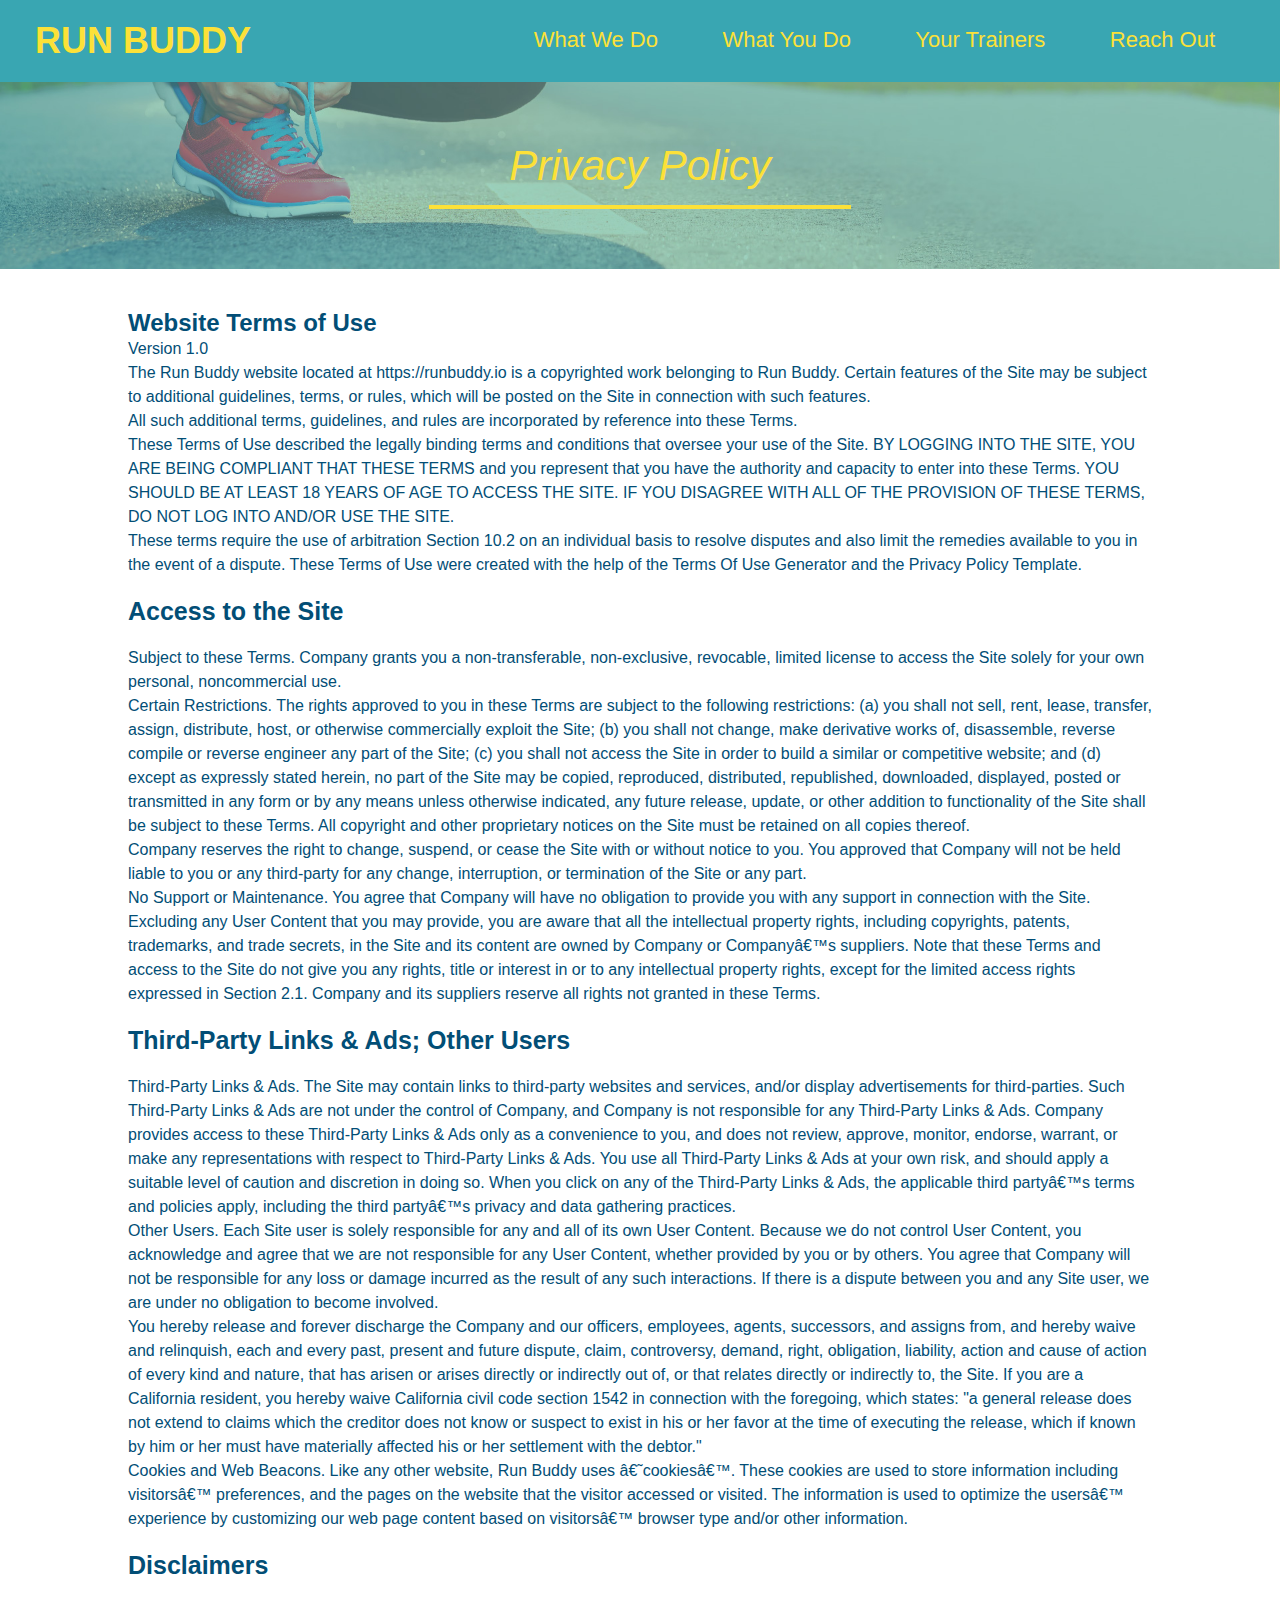
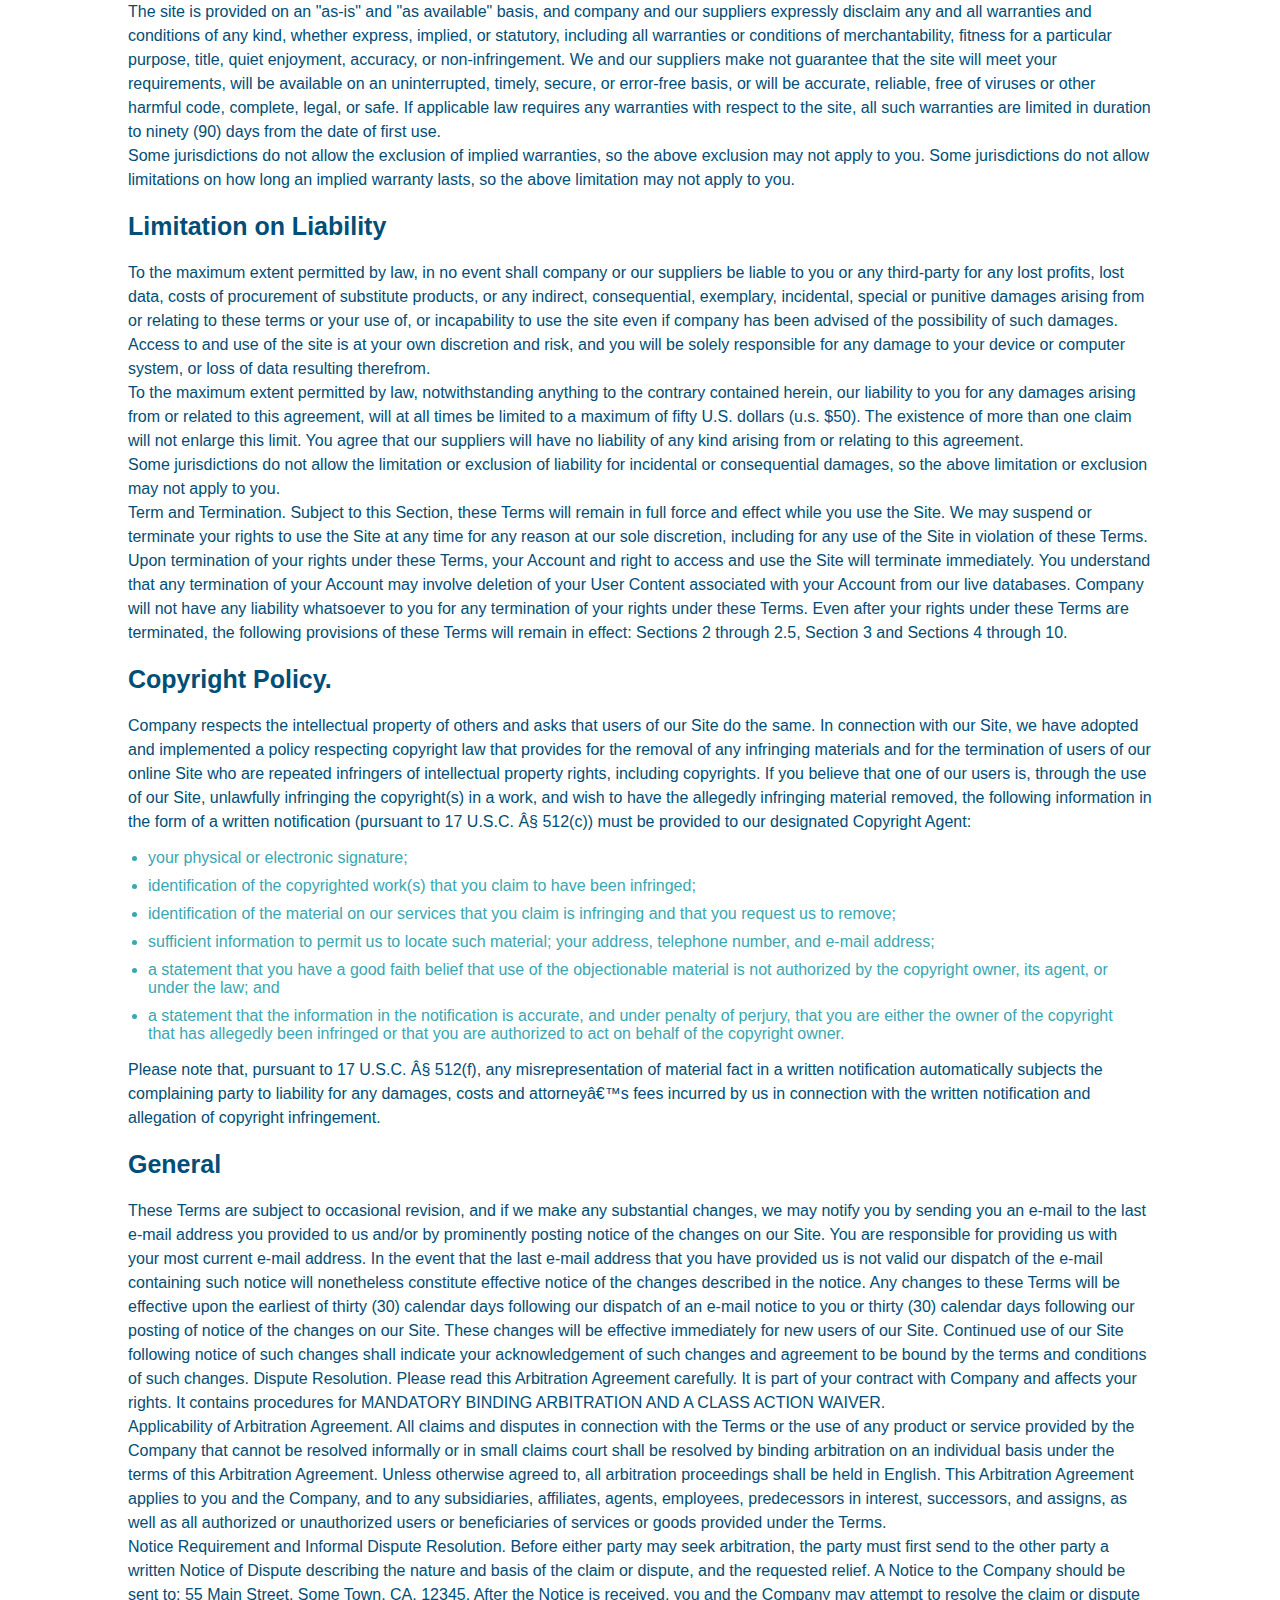
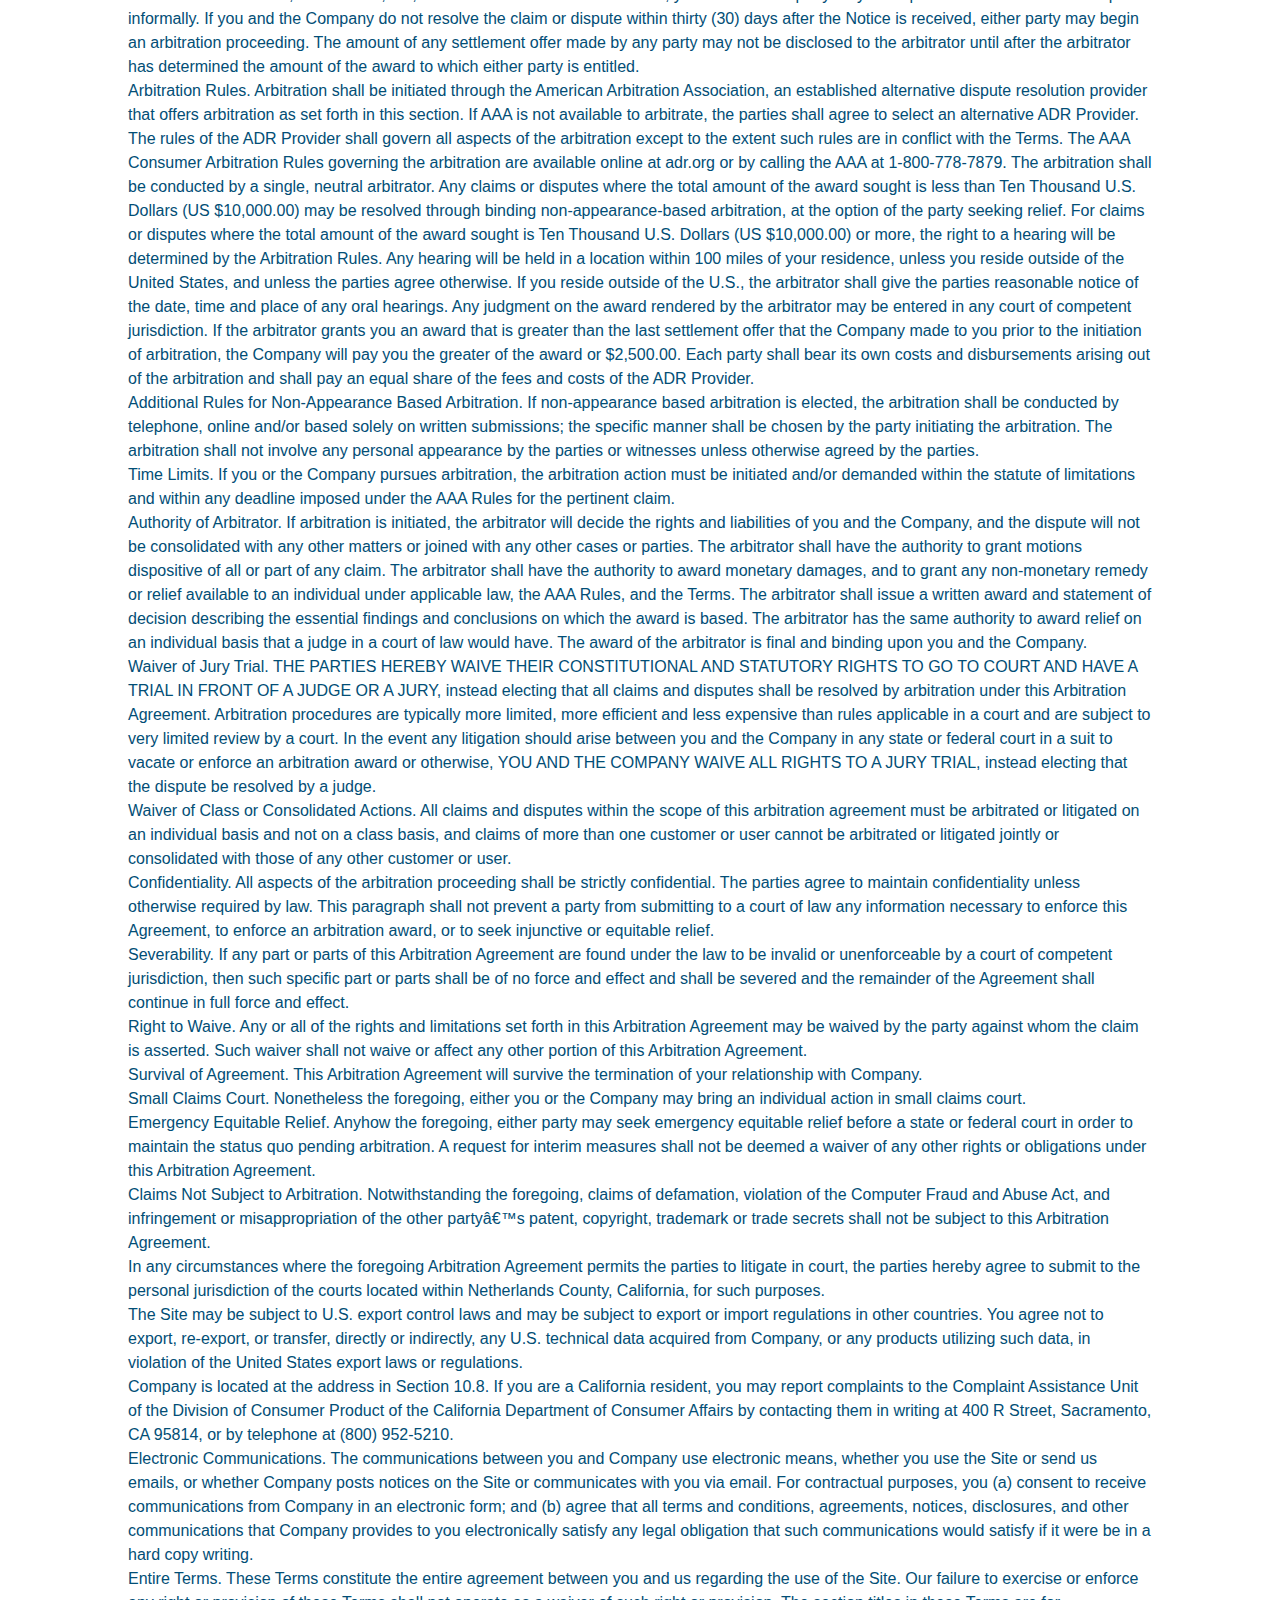
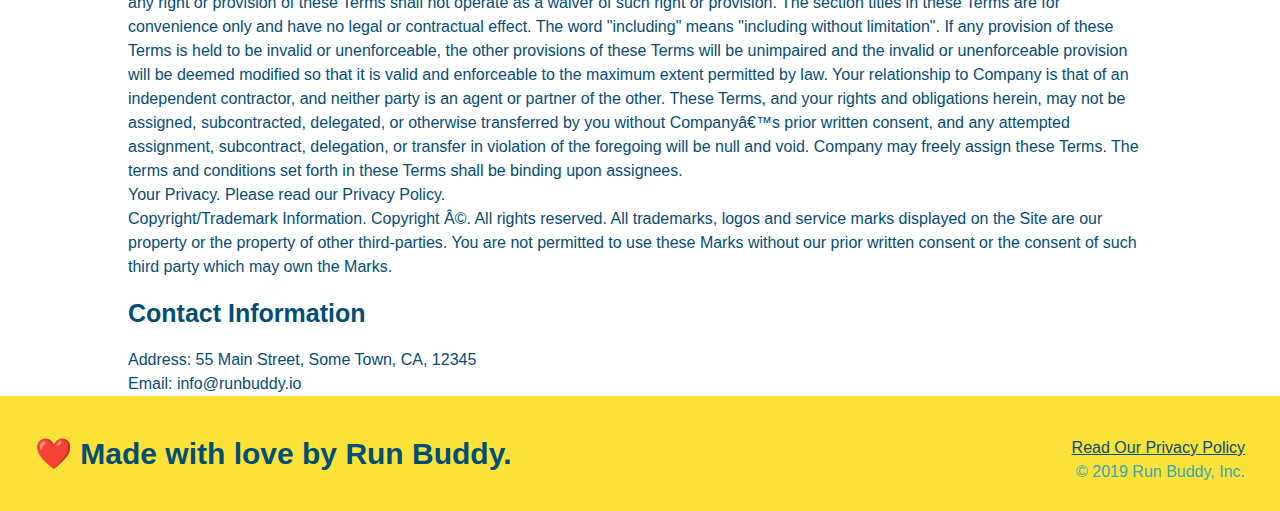
==== privacy-policy.html @ a28af7d6 "privacy policy" ====
<!DOCTYPE html>
<html lang="en">
    <head>
        <meta carset="UTF-8" />
        <link rel="stylesheet" href="./assets/css/style.css" />
        <link rel="stylesheet" href="./assets/css/secondary-styles.css" />
        <title>Privacy Policy - Run Buddy</title>
    </head>
    <body>
        <!-- navigation -->
        <header>
            <h1>
                <a href="/">RUN BUDDY</a>
            </h1>
            <nav>
                <!-- Unordered list element -->
                <ul>
                    <!-- List item element -->
                    <li>
                        <!-- Anchor element -->
                        <a href="./index.html#what-we-do">What We Do</a>
                    </li>
                    <li>
                        <a href="./index.html#what-you-do">What You Do</a>
                    </li>
                    <li>
                        <a href="./index.html#your-trainers">Your Trainers</a>
                    </li>
                    <li>
                        <a href="./index.html#reach-out">Reach Out</a>
                    </li>
                </ul>
            </nav>
        </header>

        <!-- hero/jumbotron -->
        <section class="hero">
            <h2 class="page-title">
                Privacy Policy
            </h2>
        </section>
        
        <div class="secondary-content">
      
            <h2>Website Terms of Use</h2>
     
    
          <p>
            Version 1.0
          </p>
    
          <p>
            The Run Buddy website located at https://runbuddy.io is a copyrighted work belonging to Run Buddy. Certain
            features of the Site may be subject to additional guidelines, terms, or rules, which will be posted on the Site
            in connection with such features.
          </p>
    
          <p>
            All such additional terms, guidelines, and rules are incorporated by reference into these Terms.
          </p>
    
          <p>
            These Terms of Use described the legally binding terms and conditions that oversee your use of the Site. BY
            LOGGING INTO THE SITE, YOU ARE BEING COMPLIANT THAT THESE TERMS and you represent that you have the authority
            and capacity to enter into these Terms. YOU SHOULD BE AT LEAST 18 YEARS OF AGE TO ACCESS THE SITE. IF YOU
            DISAGREE WITH ALL OF THE PROVISION OF THESE TERMS, DO NOT LOG INTO AND/OR USE THE SITE.
          </p>
    
          <p>
            These terms require the use of arbitration Section 10.2 on an individual basis to resolve disputes and also
            limit the remedies available to you in the event of a dispute. These Terms of Use were created with the help of
            the Terms Of Use Generator and the Privacy Policy Template.
          </p>
    
          <h3>
            Access to the Site
          </h3>
    
          <p>
            Subject to these Terms. Company grants you a non-transferable, non-exclusive, revocable, limited license to
            access the Site solely for your own personal, noncommercial use.
          </p>
    
          <p>
            Certain Restrictions. The rights approved to you in these Terms are subject to the following restrictions: (a)
            you shall not sell, rent, lease, transfer, assign, distribute, host, or otherwise commercially exploit the Site;
            (b) you shall not change, make derivative works of, disassemble, reverse compile or reverse engineer any part of
            the Site; (c) you shall not access the Site in order to build a similar or competitive website; and (d) except
            as expressly stated herein, no part of the Site may be copied, reproduced, distributed, republished, downloaded,
            displayed, posted or transmitted in any form or by any means unless otherwise indicated, any future release,
            update, or other addition to functionality of the Site shall be subject to these Terms. All copyright and other
            proprietary notices on the Site must be retained on all copies thereof.
          </p>
    
          <p>
            Company reserves the right to change, suspend, or cease the Site with or without notice to you. You approved
            that Company will not be held liable to you or any third-party for any change, interruption, or termination of
            the Site or any part.
          </p>
    
          <p>
            No Support or Maintenance. You agree that Company will have no obligation to provide you with any support in
            connection with the Site.
          </p>
    
          <p>
            Excluding any User Content that you may provide, you are aware that all the intellectual property rights,
            including copyrights, patents, trademarks, and trade secrets, in the Site and its content are owned by Company
            or Companyâ€™s suppliers. Note that these Terms and access to the Site do not give you any rights, title or
            interest in or to any intellectual property rights, except for the limited access rights expressed in Section
            2.1. Company and its suppliers reserve all rights not granted in these Terms.
          </p>
    
          <h3>
            Third-Party Links &amp; Ads; Other Users
          </h3>
    
          <p>
            Third-Party Links &amp; Ads. The Site may contain links to third-party websites and services, and/or display
            advertisements for third-parties. Such Third-Party Links &amp; Ads are not under the control of Company, and Company
            is not responsible for any Third-Party Links &amp; Ads. Company provides access to these Third-Party Links &amp; Ads
            only as a convenience to you, and does not review, approve, monitor, endorse, warrant, or make any
            representations with respect to Third-Party Links &amp; Ads. You use all Third-Party Links &amp; Ads at your own risk,
            and should apply a suitable level of caution and discretion in doing so. When you click on any of the
            Third-Party Links &amp; Ads, the applicable third partyâ€™s terms and policies apply, including the third partyâ€™s
            privacy and data gathering practices.
          </p>
    
          <p>
            Other Users. Each Site user is solely responsible for any and all of its own User Content. Because we do not
            control User Content, you acknowledge and agree that we are not responsible for any User Content, whether
            provided by you or by others. You agree that Company will not be responsible for any loss or damage incurred as
            the result of any such interactions. If there is a dispute between you and any Site user, we are under no
            obligation to become involved.
          </p>
    
          <p>
            You hereby release and forever discharge the Company and our officers, employees, agents, successors, and
            assigns from, and hereby waive and relinquish, each and every past, present and future dispute, claim,
            controversy, demand, right, obligation, liability, action and cause of action of every kind and nature, that has
            arisen or arises directly or indirectly out of, or that relates directly or indirectly to, the Site. If you are
            a California resident, you hereby waive California civil code section 1542 in connection with the foregoing,
            which states: "a general release does not extend to claims which the creditor does not know or suspect to exist
            in his or her favor at the time of executing the release, which if known by him or her must have materially
            affected his or her settlement with the debtor."
          </p>
    
          <p>
            Cookies and Web Beacons. Like any other website, Run Buddy uses â€˜cookiesâ€™. These cookies are used to store
            information including visitorsâ€™ preferences, and the pages on the website that the visitor accessed or visited.
            The information is used to optimize the usersâ€™ experience by customizing our web page content based on visitorsâ€™
            browser type and/or other information.
          </p>
    
          <h3>
            Disclaimers
          </h3>
    
          <p>
            The site is provided on an "as-is" and "as available" basis, and company and our suppliers expressly disclaim
            any and all warranties and conditions of any kind, whether express, implied, or statutory, including all
            warranties or conditions of merchantability, fitness for a particular purpose, title, quiet enjoyment, accuracy,
            or non-infringement. We and our suppliers make not guarantee that the site will meet your requirements, will be
            available on an uninterrupted, timely, secure, or error-free basis, or will be accurate, reliable, free of
            viruses or other harmful code, complete, legal, or safe. If applicable law requires any warranties with respect
            to the site, all such warranties are limited in duration to ninety (90) days from the date of first use.
          </p>
    
          <p>
            Some jurisdictions do not allow the exclusion of implied warranties, so the above exclusion may not apply to
            you. Some jurisdictions do not allow limitations on how long an implied warranty lasts, so the above limitation
            may not apply to you.
          </p>
    
          <h3>
            Limitation on Liability
          </h3>
    
          <p>
            To the maximum extent permitted by law, in no event shall company or our suppliers be liable to you or any
            third-party for any lost profits, lost data, costs of procurement of substitute products, or any indirect,
            consequential, exemplary, incidental, special or punitive damages arising from or relating to these terms or
            your use of, or incapability to use the site even if company has been advised of the possibility of such
            damages. Access to and use of the site is at your own discretion and risk, and you will be solely responsible
            for any damage to your device or computer system, or loss of data resulting therefrom.
          </p>
    
          <p>
            To the maximum extent permitted by law, notwithstanding anything to the contrary contained herein, our liability
            to you for any damages arising from or related to this agreement, will at all times be limited to a maximum of
            fifty U.S. dollars (u.s. $50). The existence of more than one claim will not enlarge this limit. You agree that
            our suppliers will have no liability of any kind arising from or relating to this agreement.
          </p>
    
          <p>
            Some jurisdictions do not allow the limitation or exclusion of liability for incidental or consequential
            damages, so the above limitation or exclusion may not apply to you.
          </p>
    
          <p>
            Term and Termination. Subject to this Section, these Terms will remain in full force and effect while you use
            the Site. We may suspend or terminate your rights to use the Site at any time for any reason at our sole
            discretion, including for any use of the Site in violation of these Terms. Upon termination of your rights under
            these Terms, your Account and right to access and use the Site will terminate immediately. You understand that
            any termination of your Account may involve deletion of your User Content associated with your Account from our
            live databases. Company will not have any liability whatsoever to you for any termination of your rights under
            these Terms. Even after your rights under these Terms are terminated, the following provisions of these Terms
            will remain in effect: Sections 2 through 2.5, Section 3 and Sections 4 through 10.
          </p>
    
          <h3>
            Copyright Policy.
          </h3>
    
          <p>
            Company respects the intellectual property of others and asks that users of our Site do the same. In connection
            with our Site, we have adopted and implemented a policy respecting copyright law that provides for the removal
            of any infringing materials and for the termination of users of our online Site who are repeated infringers of
            intellectual property rights, including copyrights. If you believe that one of our users is, through the use of
            our Site, unlawfully infringing the copyright(s) in a work, and wish to have the allegedly infringing material
            removed, the following information in the form of a written notification (pursuant to 17 U.S.C. Â§ 512(c)) must
            be provided to our designated Copyright Agent:
          </p>
    
          <ul>
            <li>
              your physical or electronic signature;
            </li>
            <li>
              identification of the copyrighted work(s) that you claim to have been infringed;
            </li>
            <li>
              identification of the material on our services that you claim is infringing and that you request us to remove;
            </li>
            <li>
              sufficient information to permit us to locate such material; your address, telephone number, and e-mail
              address;
            </li>
            <li>
              a statement that you have a good faith belief that use of the objectionable material is not authorized by the
              copyright owner, its agent, or under the law; and
            </li>
            <li>
              a statement that the information in the notification is accurate, and under penalty of perjury, that you are
              either the owner of the copyright that has allegedly been infringed or that you are authorized to act on
              behalf of the copyright owner.
            </li>
          </ul>
    
          <p>
            Please note that, pursuant to 17 U.S.C. Â§ 512(f), any misrepresentation of material fact in a written
            notification automatically subjects the complaining party to liability for any damages, costs and attorneyâ€™s
            fees incurred by us in connection with the written notification and allegation of copyright infringement.
          </p>
    
          <h3>
            General
          </h3>
    
          <p>
            These Terms are subject to occasional revision, and if we make any substantial changes, we may notify you by
            sending you an e-mail to the last e-mail address you provided to us and/or by prominently posting notice of the
            changes on our Site. You are responsible for providing us with your most current e-mail address. In the event
            that the last e-mail address that you have provided us is not valid our dispatch of the e-mail containing such
            notice will nonetheless constitute effective notice of the changes described in the notice. Any changes to these
            Terms will be effective upon the earliest of thirty (30) calendar days following our dispatch of an e-mail
            notice to you or thirty (30) calendar days following our posting of notice of the changes on our Site. These
            changes will be effective immediately for new users of our Site. Continued use of our Site following notice of
            such changes shall indicate your acknowledgement of such changes and agreement to be bound by the terms and
            conditions of such changes. Dispute Resolution. Please read this Arbitration Agreement carefully. It is part of
            your contract with Company and affects your rights. It contains procedures for MANDATORY BINDING ARBITRATION AND
            A CLASS ACTION WAIVER.
          </p>
    
          <p>
            Applicability of Arbitration Agreement. All claims and disputes in connection with the Terms or the use of any
            product or service provided by the Company that cannot be resolved informally or in small claims court shall be
            resolved by binding arbitration on an individual basis under the terms of this Arbitration Agreement. Unless
            otherwise agreed to, all arbitration proceedings shall be held in English. This Arbitration Agreement applies to
            you and the Company, and to any subsidiaries, affiliates, agents, employees, predecessors in interest,
            successors, and assigns, as well as all authorized or unauthorized users or beneficiaries of services or goods
            provided under the Terms.
          </p>
    
          <p>
            Notice Requirement and Informal Dispute Resolution. Before either party may seek arbitration, the party must
            first send to the other party a written Notice of Dispute describing the nature and basis of the claim or
            dispute, and the requested relief. A Notice to the Company should be sent to: 55 Main Street, Some Town, CA,
            12345. After the Notice is received, you and the Company may attempt to resolve the claim or dispute informally.
            If you and the Company do not resolve the claim or dispute within thirty (30) days after the Notice is received,
            either party may begin an arbitration proceeding. The amount of any settlement offer made by any party may not
            be disclosed to the arbitrator until after the arbitrator has determined the amount of the award to which either
            party is entitled.
          </p>
    
          <p>
            Arbitration Rules. Arbitration shall be initiated through the American Arbitration Association, an established
            alternative dispute resolution provider that offers arbitration as set forth in this section. If AAA is not
            available to arbitrate, the parties shall agree to select an alternative ADR Provider. The rules of the ADR
            Provider shall govern all aspects of the arbitration except to the extent such rules are in conflict with the
            Terms. The AAA Consumer Arbitration Rules governing the arbitration are available online at adr.org or by
            calling the AAA at 1-800-778-7879. The arbitration shall be conducted by a single, neutral arbitrator. Any
            claims or disputes where the total amount of the award sought is less than Ten Thousand U.S. Dollars (US
            $10,000.00) may be resolved through binding non-appearance-based arbitration, at the option of the party seeking
            relief. For claims or disputes where the total amount of the award sought is Ten Thousand U.S. Dollars (US
            $10,000.00) or more, the right to a hearing will be determined by the Arbitration Rules. Any hearing will be
            held in a location within 100 miles of your residence, unless you reside outside of the United States, and
            unless the parties agree otherwise. If you reside outside of the U.S., the arbitrator shall give the parties
            reasonable notice of the date, time and place of any oral hearings. Any judgment on the award rendered by the
            arbitrator may be entered in any court of competent jurisdiction. If the arbitrator grants you an award that is
            greater than the last settlement offer that the Company made to you prior to the initiation of arbitration, the
            Company will pay you the greater of the award or $2,500.00. Each party shall bear its own costs and
            disbursements arising out of the arbitration and shall pay an equal share of the fees and costs of the ADR
            Provider.
          </p>
    
          <p>
            Additional Rules for Non-Appearance Based Arbitration. If non-appearance based arbitration is elected, the
            arbitration shall be conducted by telephone, online and/or based solely on written submissions; the specific
            manner shall be chosen by the party initiating the arbitration. The arbitration shall not involve any personal
            appearance by the parties or witnesses unless otherwise agreed by the parties.
          </p>
    
          <p>
            Time Limits. If you or the Company pursues arbitration, the arbitration action must be initiated and/or demanded
            within the statute of limitations and within any deadline imposed under the AAA Rules for the pertinent claim.
          </p>
    
          <p>
            Authority of Arbitrator. If arbitration is initiated, the arbitrator will decide the rights and liabilities of
            you and the Company, and the dispute will not be consolidated with any other matters or joined with any other
            cases or parties. The arbitrator shall have the authority to grant motions dispositive of all or part of any
            claim. The arbitrator shall have the authority to award monetary damages, and to grant any non-monetary remedy
            or relief available to an individual under applicable law, the AAA Rules, and the Terms. The arbitrator shall
            issue a written award and statement of decision describing the essential findings and conclusions on which the
            award is based. The arbitrator has the same authority to award relief on an individual basis that a judge in a
            court of law would have. The award of the arbitrator is final and binding upon you and the Company.
          </p>
    
          <p>
            Waiver of Jury Trial. THE PARTIES HEREBY WAIVE THEIR CONSTITUTIONAL AND STATUTORY RIGHTS TO GO TO COURT AND HAVE
            A TRIAL IN FRONT OF A JUDGE OR A JURY, instead electing that all claims and disputes shall be resolved by
            arbitration under this Arbitration Agreement. Arbitration procedures are typically more limited, more efficient
            and less expensive than rules applicable in a court and are subject to very limited review by a court. In the
            event any litigation should arise between you and the Company in any state or federal court in a suit to vacate
            or enforce an arbitration award or otherwise, YOU AND THE COMPANY WAIVE ALL RIGHTS TO A JURY TRIAL, instead
            electing that the dispute be resolved by a judge.
          </p>
    
          <p>
            Waiver of Class or Consolidated Actions. All claims and disputes within the scope of this arbitration agreement
            must be arbitrated or litigated on an individual basis and not on a class basis, and claims of more than one
            customer or user cannot be arbitrated or litigated jointly or consolidated with those of any other customer or
            user.
          </p>
    
          <p>
            Confidentiality. All aspects of the arbitration proceeding shall be strictly confidential. The parties agree to
            maintain confidentiality unless otherwise required by law. This paragraph shall not prevent a party from
            submitting to a court of law any information necessary to enforce this Agreement, to enforce an arbitration
            award, or to seek injunctive or equitable relief.
          </p>
    
          <p>
            Severability. If any part or parts of this Arbitration Agreement are found under the law to be invalid or
            unenforceable by a court of competent jurisdiction, then such specific part or parts shall be of no force and
            effect and shall be severed and the remainder of the Agreement shall continue in full force and effect.
          </p>
    
          <p>
            Right to Waive. Any or all of the rights and limitations set forth in this Arbitration Agreement may be waived
            by the party against whom the claim is asserted. Such waiver shall not waive or affect any other portion of this
            Arbitration Agreement.
          </p>
    
          <p>
            Survival of Agreement. This Arbitration Agreement will survive the termination of your relationship with
            Company.
          </p>
    
          <p>
            Small Claims Court. Nonetheless the foregoing, either you or the Company may bring an individual action in small
            claims court.
          </p>
    
          <p>
            Emergency Equitable Relief. Anyhow the foregoing, either party may seek emergency equitable relief before a
            state or federal court in order to maintain the status quo pending arbitration. A request for interim measures
            shall not be deemed a waiver of any other rights or obligations under this Arbitration Agreement.
          </p>
    
          <p>
            Claims Not Subject to Arbitration. Notwithstanding the foregoing, claims of defamation, violation of the
            Computer Fraud and Abuse Act, and infringement or misappropriation of the other partyâ€™s patent, copyright,
            trademark or trade secrets shall not be subject to this Arbitration Agreement.
          </p>
    
          <p>
            In any circumstances where the foregoing Arbitration Agreement permits the parties to litigate in court, the
            parties hereby agree to submit to the personal jurisdiction of the courts located within Netherlands County,
            California, for such purposes.
          </p>
    
          <p>
            The Site may be subject to U.S. export control laws and may be subject to export or import regulations in other
            countries. You agree not to export, re-export, or transfer, directly or indirectly, any U.S. technical data
            acquired from Company, or any products utilizing such data, in violation of the United States export laws or
            regulations.
          </p>
    
          <p>
            Company is located at the address in Section 10.8. If you are a California resident, you may report complaints
            to the Complaint Assistance Unit of the Division of Consumer Product of the California Department of Consumer
            Affairs by contacting them in writing at 400 R Street, Sacramento, CA 95814, or by telephone at (800) 952-5210.
          </p>
    
          <p>
            Electronic Communications. The communications between you and Company use electronic means, whether you use the
            Site or send us emails, or whether Company posts notices on the Site or communicates with you via email. For
            contractual purposes, you (a) consent to receive communications from Company in an electronic form; and (b)
            agree that all terms and conditions, agreements, notices, disclosures, and other communications that Company
            provides to you electronically satisfy any legal obligation that such communications would satisfy if it were be
            in a hard copy writing.
          </p>
    
          <p>
            Entire Terms. These Terms constitute the entire agreement between you and us regarding the use of the Site. Our
            failure to exercise or enforce any right or provision of these Terms shall not operate as a waiver of such right
            or provision. The section titles in these Terms are for convenience only and have no legal or contractual
            effect. The word "including" means "including without limitation". If any provision of these Terms is held to be
            invalid or unenforceable, the other provisions of these Terms will be unimpaired and the invalid or
            unenforceable provision will be deemed modified so that it is valid and enforceable to the maximum extent
            permitted by law. Your relationship to Company is that of an independent contractor, and neither party is an
            agent or partner of the other. These Terms, and your rights and obligations herein, may not be assigned,
            subcontracted, delegated, or otherwise transferred by you without Companyâ€™s prior written consent, and any
            attempted assignment, subcontract, delegation, or transfer in violation of the foregoing will be null and void.
            Company may freely assign these Terms. The terms and conditions set forth in these Terms shall be binding upon
            assignees.
          </p>
    
          <p>
            Your Privacy. Please read our Privacy Policy.
          </p>
    
          <p>
            Copyright/Trademark Information. Copyright Â©. All rights reserved. All trademarks, logos and service marks
            displayed on the Site are our property or the property of other third-parties. You are not permitted to use
            these Marks without our prior written consent or the consent of such third party which may own the Marks.
          </p>
    
          <h3>
            Contact Information
          </h3>
    
          <p>
            Address: 55 Main Street, Some Town, CA, 12345
          </p>
    
          <p>
            Email: info@runbuddy.io
          </p>
        </div>

        <!-- footer -->
        <footer>
            <h2>❤️ Made with love by Run Buddy.</h2>
            <div>
                <a href="#">Read Our Privacy Policy</a><br />
                &copy; 2019 Run Buddy, Inc.
            </div>
        </footer>
    </body>
</html>
---- assets/css/style.css ----
* {
    margin: 0;
    padding: 0;
    box-sizing: border-box;
}
body {
    color: #39a6b2;
    font-family: Helvetica, Arial, sans-serif;
}
header {
    padding: 20px 35px;
    background-color: #39a6b2;
}
header h1 {
    font-weight: bold;
    font-size: 36px;
    color: #fce138;
    margin: 0;
    display: inline;
}
header a {
    text-decoration: none;
    color: #fce138;
}
header nav {
    float: right;
    margin: 7px 0;
}
header nav ul li {
    display: inline;
}
header nav ul li a {
    margin: 0 30px;
    font-weight: lighter;
    font-size: 22px;
}
footer {
    background: #fce138;
    width: 100%;
    padding: 40px 35px;
}
footer h2 {
    display: inline;
    color: #024e76;
    font-size: 30px;
    margin: 0;
}
footer div {
    float: right;
    line-height: 1.5;
    text-align: right;
}
footer a {
    color: #024e76;
}
section {
    padding: 60px;
}
/* Hero Style Start */
.hero {
    background-image: url("../images/hero-bg.jpg");
    height: 600px;
    background-size: cover;
    background-position: center;
    position: relative;
}
.hero-form {
    background-color: #fce138;
    padding: 20px;
    width: 500px;
    color: #024e76;
    border: solid 3px #024e76;
    position: absolute;
    bottom: 120px;
    right: 140px;
}
.hero-form h3 {
    font-size: 24px;
    margin: 0;
}
.hero-form p {
    margin: 15px 0 15px 0;
}
.form-input {
    border: 1px solid #024e76;
    display: block;
    padding 7px 15px;
    font-size: 16px;
    color: #024e76;
    width: 100%;
    margin-bottom: 15px;
}
.hero-form label {
    margin: 0 5px;
}
.hero-form button {
    color: #fce138;
    background-color: #024e76;
    border: none;
    padding: 10px 20px;
    font-size: 16px;
}
/* Hero Style End */
.intro {
    text-align: center;
}
.intro p {
    line-height: 1.7;
    color: #39a6b2;
    width: 80%;
    font-size: 20px;
    margin: 0 auto;
}
.steps {
    text-align: center;
    background: #fce138;
}
.section-title {
    font-size: 55px;
    color: #024e76;
    margin-bottom: 35px;
    padding: 0 100px 20px 100px;
    border-bottom: 3px solid;
    display: inline-block;
}
.primary-border {
    border-color: #fce138;
}
.secondary-border {
    border-color: #39a6b2;
}
.steps div {
    margin-bottom: 80px;
}
.steps img {
    width: 15%;
    margin: 10px 0;
}
.steps h3 {
    color: #024e76;
    font-size: 46px;
    margin top: 10px;
}
.steps p {
    color: #39a6b2;
    font-size: 23px;
}
.steps span {
    font-size: 38px;
}
.trainers {
    text-align: center;
}
.trainer {
    width: 900px;
    margin: 0 auto 30px auto;
    background: #024e76;
    color: #fce138;
    overflow: auto;
}
.trainer img {
    width: 35%;
    float: left;
}
.trainer-bio {
    padding: 35px;
    float: left;
    width: 65%;
}
.text-left {
    text-align: left;
}
.text-right {
    text-align: right;
}
.trainer-bio h3 {
    font-size: 32px;
    margin-bottom: 8px;
}
.trainer-bio h4 {
    font-weight: lighter;
    font-size: 26px;
    margin-bottom: 25px;
}
.trainer-bio p {
    font-size: 17px;
    line-height: 1.3;
}
.section-title {
    font-size: 55px;
    display: inline-block;
    padding: 0 100px 20px 100px;
    margin-bottom: 35px;
    color: #024e76;
}
.contact {
    text-align: center;
    background: #024e76;
}
.contact h2 {
    color: #fce138;
}
.contact-info iframe {
    width: 400px;
    height: 400px;
}
.contact-info div {
    width: 410px;
    display: inline-block;
    vertical-align: top;
    text-align: left;
    margin: 30px 0 0 60px;
    color: white;
}
.contact-info h3 {
    color: #fce138;
    font-size: 32px;
}
.contact-info p, .contact-info address {
    margin: 20px 0;
    line-height: 1.5;
    font-size: 20px;
    font-style: normal;
}
.contact-info a {
    color: #fce138;
}
---- assets/css/secondary-styles.css ----
.hero {
    background-position: bottom;
    height: auto;
    text-align: center;
    margin-bottom: 40px;
}
.page-title {
    color: #fce138;
    display: inline-block;
    border-bottom: 4px solid #fce138;
    padding: 0 80px 15px 80px;
    font-weight: normal;
    font-size: 42px;
    font-style: italic;
}
.secondary-content {
    width: 80%;
    margin: 0 auto;
    color: #024e76;
}
.secondary-content h3 {
    font-size: 25px;
    margin: 20px 0 20px 0;
}
.secondary-content p {
    font-size: 16px;
    line-height: 1.5;
    margin: 0 auto;
}
.secondary-content ul {
    margin: 15px 20px 15px 20px;
}
.secondary-content li {
    color: #39a6b2;
    margin: 10px 0;
}
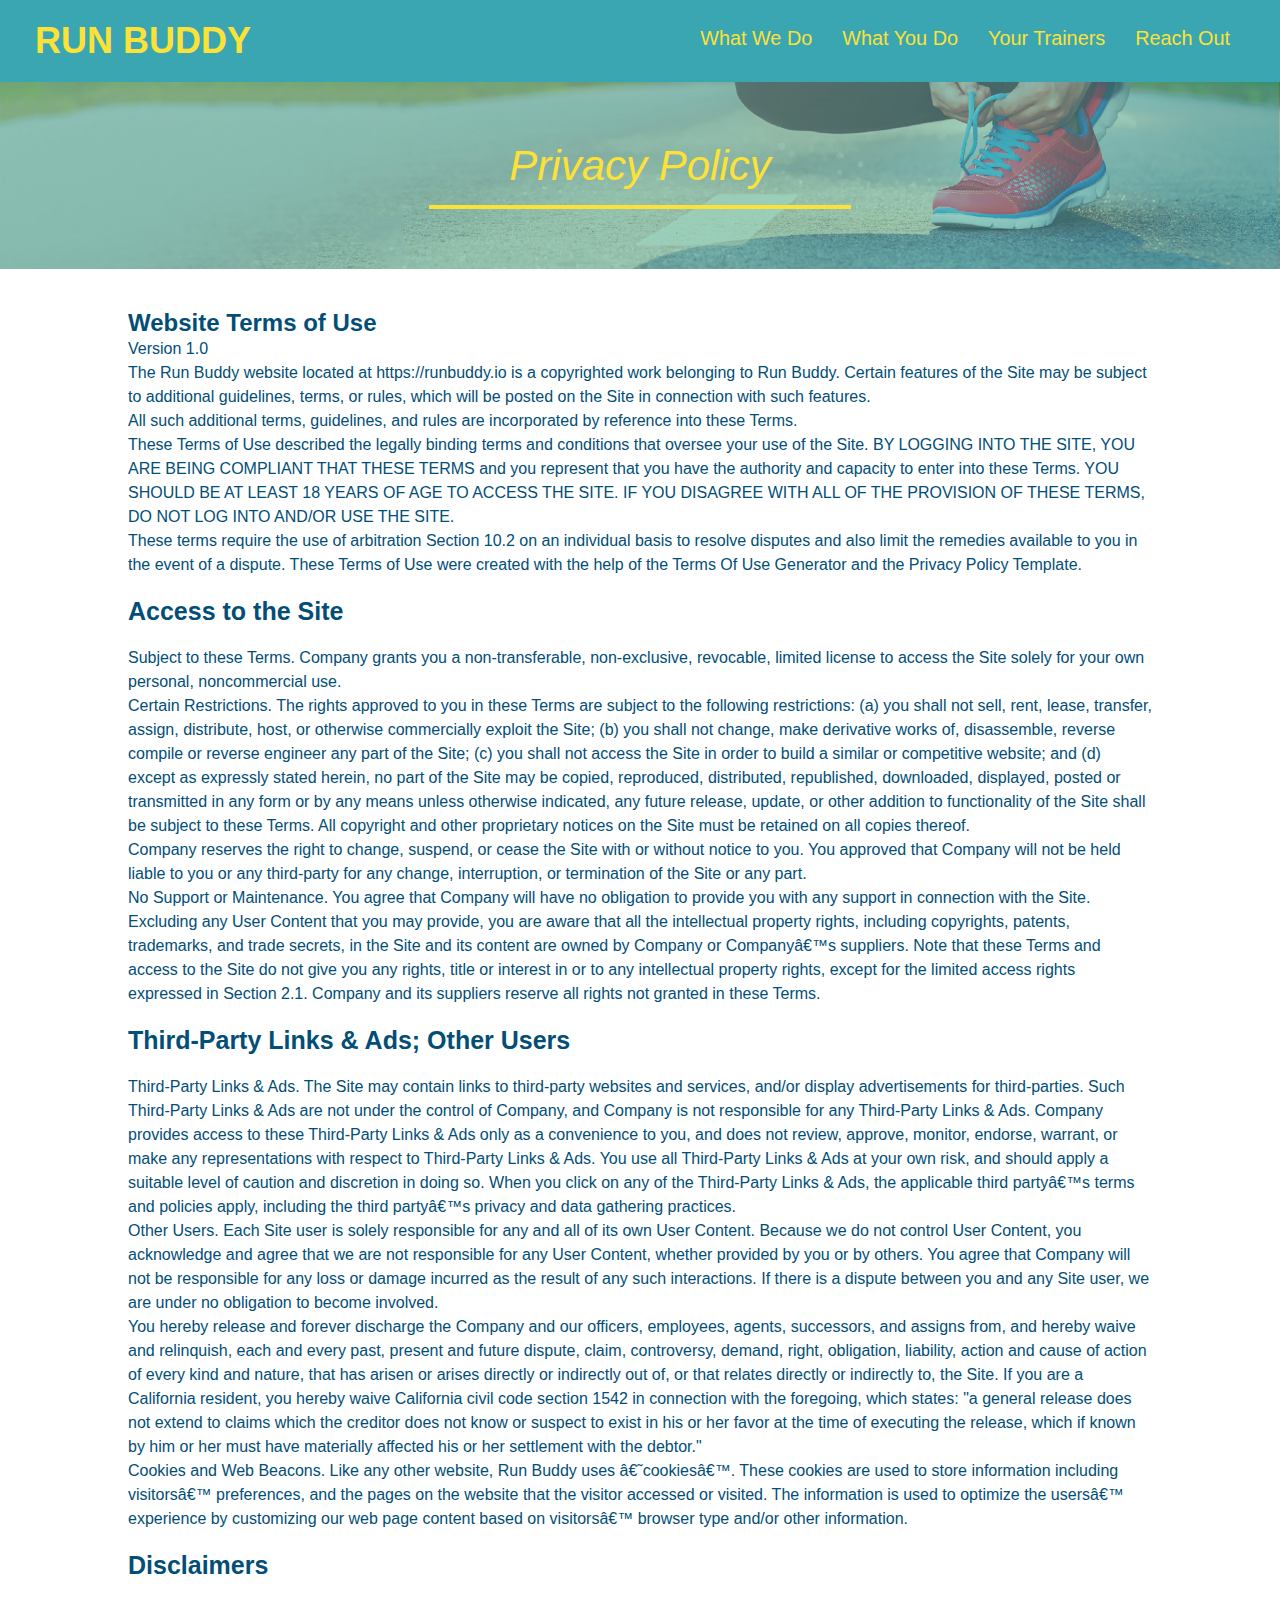
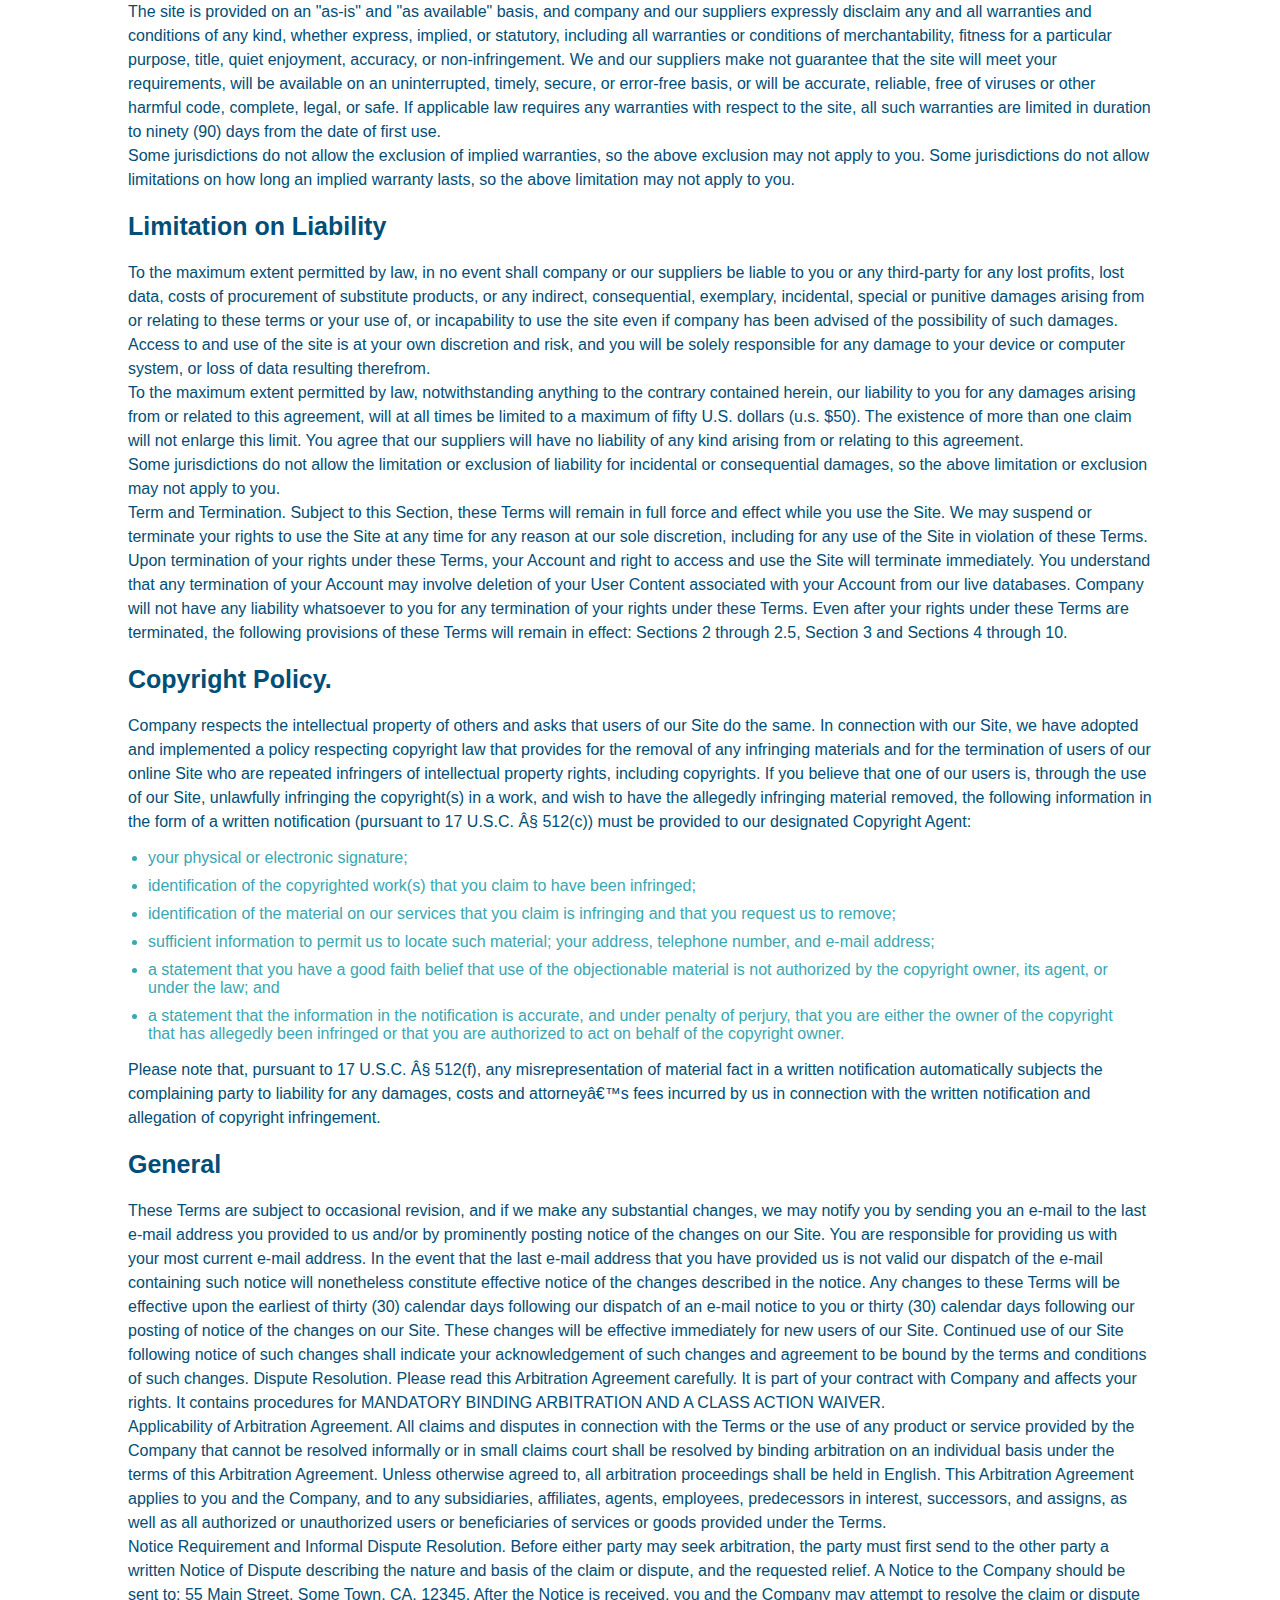
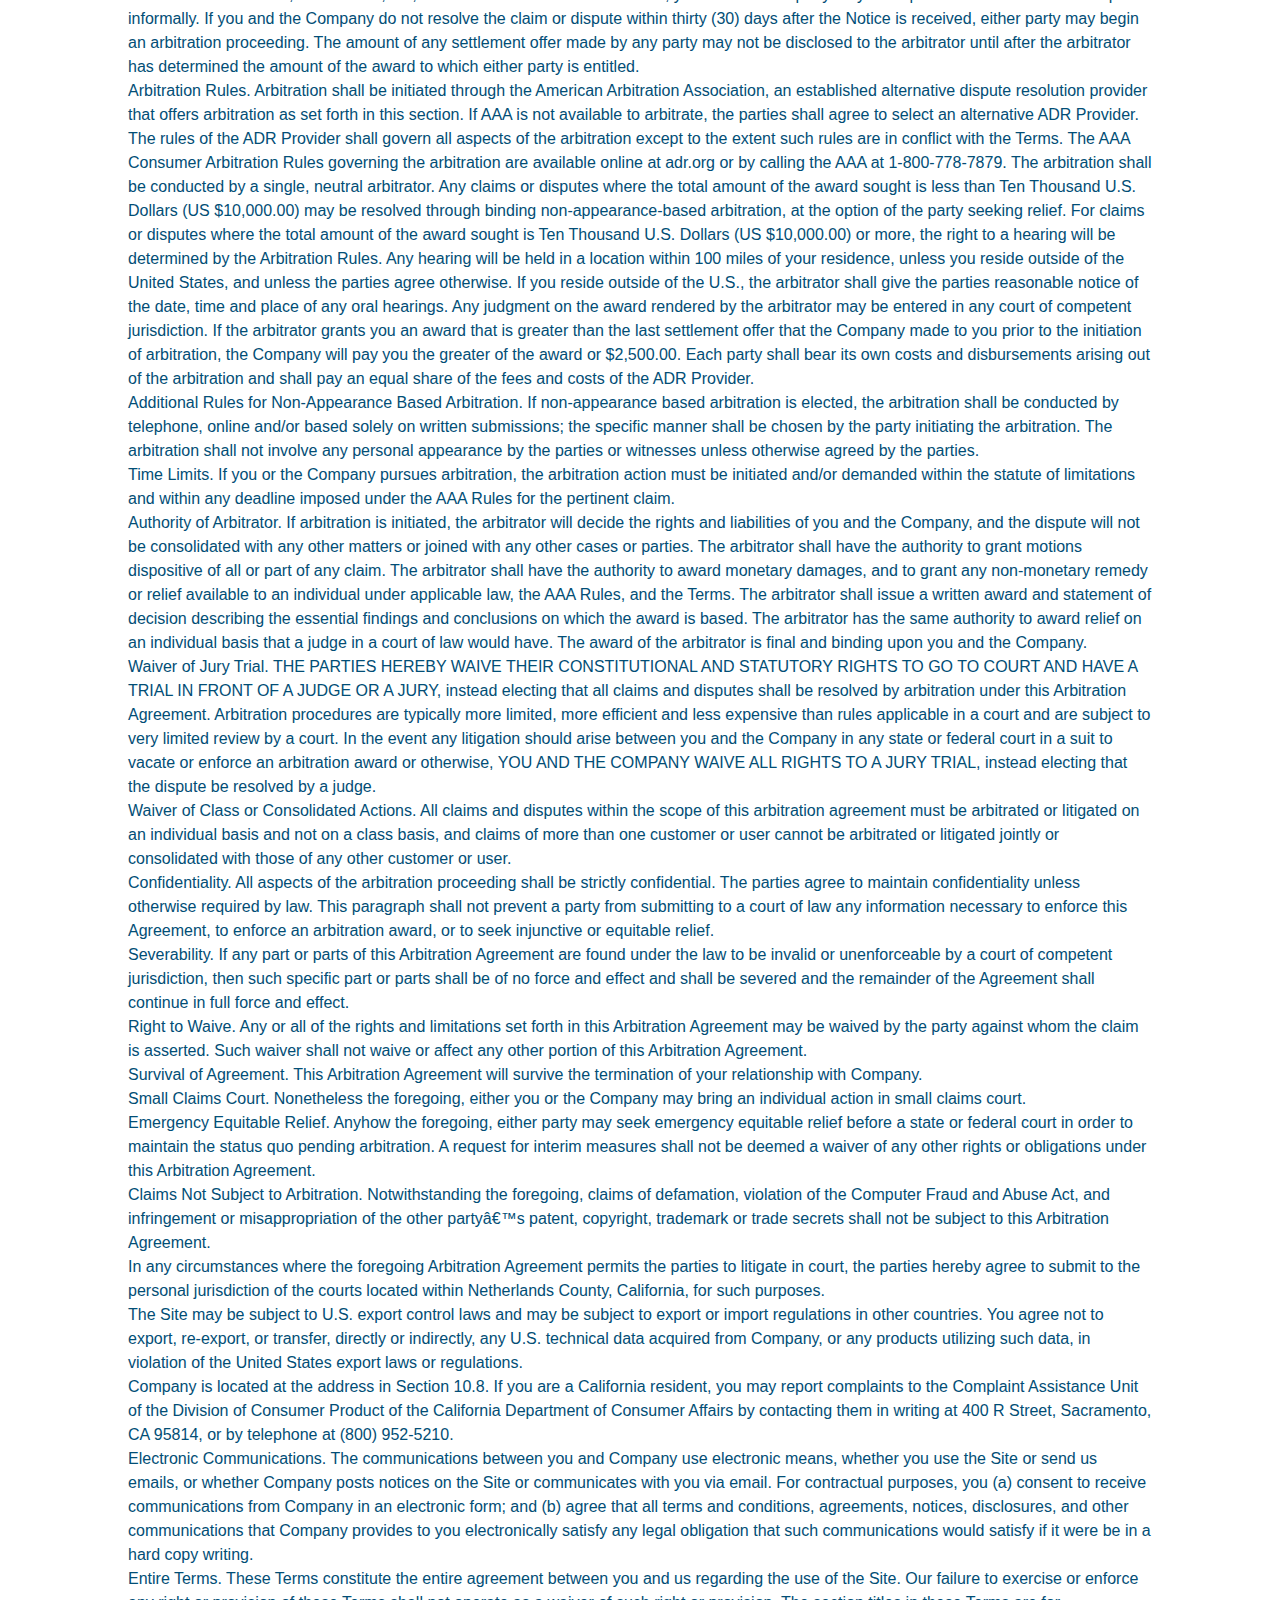
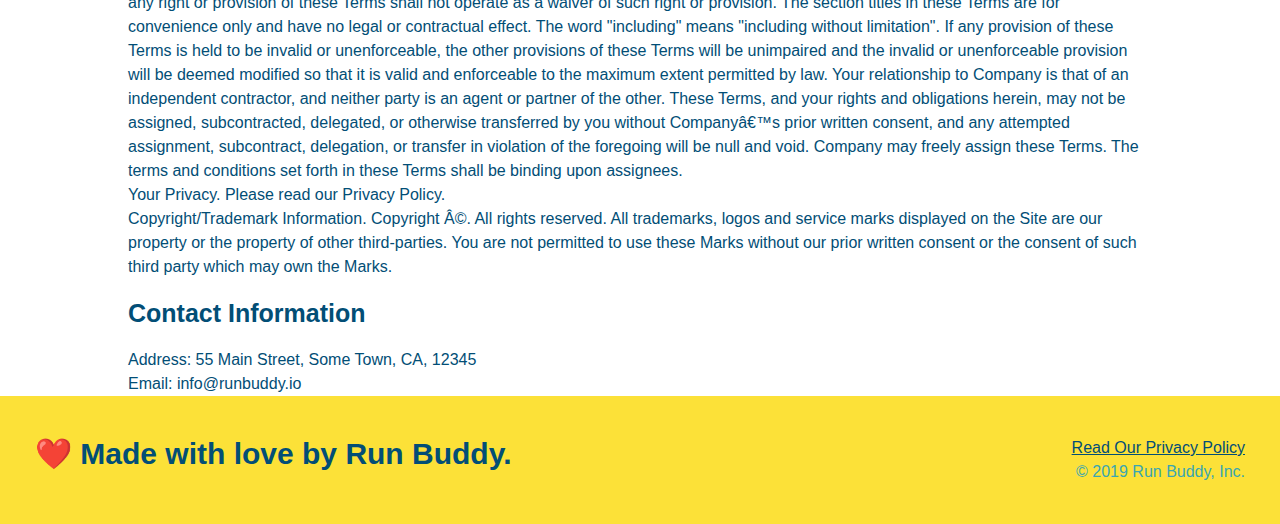
==== commit 3d223624: "add media query brackets" ====
--- a/privacy-policy.html
+++ b/privacy-policy.html
@@ -2,6 +2,7 @@
 <html lang="en">
     <head>
         <meta carset="UTF-8" />
+        <meta name="viewport" content="width=device-width, initial-scale=1.0" />
         <link rel="stylesheet" href="./assets/css/style.css" />
         <link rel="stylesheet" href="./assets/css/secondary-styles.css" />
         <title>Privacy Policy - Run Buddy</title>
--- a/assets/css/style.css
+++ b/assets/css/style.css
@@ -7,46 +7,54 @@
     color: #39a6b2;
     font-family: Helvetica, Arial, sans-serif;
 }
+/* Header Style Start */
 header {
     padding: 20px 35px;
     background-color: #39a6b2;
+    display: flex;
+    justify-content: space-between;
+    flex-wrap: wrap;
 }
 header h1 {
     font-weight: bold;
     font-size: 36px;
     color: #fce138;
     margin: 0;
-    display: inline;
 }
 header a {
     text-decoration: none;
     color: #fce138;
 }
 header nav {
-    float: right;
     margin: 7px 0;
 }
-header nav ul li {
-    display: inline;
+header nav ul {
+    display: flex;
+    flex-wrap: wrap;
+    justify-content: space-between;
+    align-items: center;
+    list-style: none;
 }
 header nav ul li a {
-    margin: 0 30px;
+    padding: 10px 15px;
     font-weight: lighter;
-    font-size: 22px;
-}
+    font-size: 1.55vw;
+}
+/* Footer Style Start */
 footer {
     background: #fce138;
     width: 100%;
     padding: 40px 35px;
+    display: flex;
+    justify-content: space-between;
+    flex-wrap: wrap;
 }
 footer h2 {
-    display: inline;
     color: #024e76;
     font-size: 30px;
     margin: 0;
 }
 footer div {
-    float: right;
     line-height: 1.5;
     text-align: right;
 }
@@ -59,20 +67,20 @@
 /* Hero Style Start */
 .hero {
     background-image: url("../images/hero-bg.jpg");
-    height: 600px;
     background-size: cover;
     background-position: center;
-    position: relative;
+    display: flex;
+    justify-content: center;
+    flex-wrap: wrap;
+    align-items: flex-start;
 }
 .hero-form {
     background-color: #fce138;
     padding: 20px;
-    width: 500px;
     color: #024e76;
     border: solid 3px #024e76;
-    position: absolute;
-    bottom: 120px;
-    right: 140px;
+    width: 40%;
+    margin: 3.5%;
 }
 .hero-form h3 {
     font-size: 24px;
@@ -100,28 +108,40 @@
     padding: 10px 20px;
     font-size: 16px;
 }
-/* Hero Style End */
-.intro {
-    text-align: center;
-}
+.hero-cta {
+    width: 35%;
+    text-align: right;
+    margin: 3.5%;
+    color: #fff;
+    font-size: 18px;
+    line-height: 1.2;
+}
+.hero-cta h2 {
+    font-style: italic;
+    font-size: 55px;
+    color: #fce138;
+}
+/* What we do styles start */
+
 .intro p {
     line-height: 1.7;
     color: #39a6b2;
     width: 80%;
     font-size: 20px;
     margin: 0 auto;
+    text-align: center;
 }
 .steps {
+    background: #fce138;
+}
+.section-title {
+    font-size: 48px;
+    color: #024e76;
+    border-bottom: 3px solid;
+    padding-bottom: 20px;
     text-align: center;
-    background: #fce138;
-}
-.section-title {
-    font-size: 55px;
-    color: #024e76;
-    margin-bottom: 35px;
-    padding: 0 100px 20px 100px;
-    border-bottom: 3px solid;
-    display: inline-block;
+    margin: 0 auto 35px auto;
+    width: 50%;
 }
 .primary-border {
     border-color: #fce138;
@@ -129,43 +149,68 @@
 .secondary-border {
     border-color: #39a6b2;
 }
-.steps div {
-    margin-bottom: 80px;
-}
-.steps img {
-    width: 15%;
-    margin: 10px 0;
-}
-.steps h3 {
+.step {
+    margin: 50px auto;
+    padding-bottom: 50px;
+    width: 80%;
+    border-bottom: 1px solid #39a6b2;
+    display: flex;
+    flex-wrap: wrap;
+    align-items: center;
+    justify-content: space-between;
+}
+.step h3 {
     color: #024e76;
     font-size: 46px;
-    margin top: 10px;
-}
-.steps p {
+    flex: 1 30%;
+}
+.step-info {
+    flex: 2 70%;
+    display: flex;
+    flex-wrap: wrap;
+    align-items: center;
+}
+.step-img {
+    flex: 1 12%;
+    margin-right: 20px;
+}
+.step-img img {
+    max-width: 100%;
+}
+.step-text p {
     color: #39a6b2;
-    font-size: 23px;
-}
-.steps span {
-    font-size: 38px;
-}
+    font-size: 18px;
+}
+.step-text {
+    flex: 12;
+}
+.step-text h4 {
+    font-size: 26px;
+    line-height: 1.5;
+    color: #024e76;
+}
+
+/* Trainer styles start */
+
 .trainers {
-    text-align: center;
+    width: 100%;
+    margin: 0;
+    display: flex;
+    flex-wrap: wrap;
+    justify-content: space-around;
 }
 .trainer {
-    width: 900px;
-    margin: 0 auto 30px auto;
+    margin: 20px;
     background: #024e76;
     color: #fce138;
-    overflow: auto;
+    flex: 1;
 }
 .trainer img {
-    width: 35%;
-    float: left;
+    width: 100%;
 }
 .trainer-bio {
-    padding: 35px;
-    float: left;
-    width: 65%;
+    padding: 25px;
+    line-height: 1.3;
 }
 .text-left {
     text-align: left;
@@ -175,16 +220,15 @@
 }
 .trainer-bio h3 {
     font-size: 32px;
-    margin-bottom: 8px;
+    font-size: 28px;
 }
 .trainer-bio h4 {
     font-weight: lighter;
-    font-size: 26px;
-    margin-bottom: 25px;
+    font-size: 22px;
+    margin-bottom: 15px;
 }
 .trainer-bio p {
     font-size: 17px;
-    line-height: 1.3;
 }
 .section-title {
     font-size: 55px;
@@ -193,23 +237,26 @@
     margin-bottom: 35px;
     color: #024e76;
 }
+/* Contact styles start */
 .contact {
-    text-align: center;
     background: #024e76;
 }
 .contact h2 {
     color: #fce138;
 }
+.contact-info {
+    display: flex;
+    justify-content: space-between;
+    flex-wrap: wrap;
+}
+.contact-info > * {
+    flex: 1;
+    margin: 15px;
+}
 .contact-info iframe {
-    width: 400px;
     height: 400px;
 }
 .contact-info div {
-    width: 410px;
-    display: inline-block;
-    vertical-align: top;
-    text-align: left;
-    margin: 30px 0 0 60px;
     color: white;
 }
 .contact-info h3 {
@@ -219,9 +266,50 @@
 .contact-info p, .contact-info address {
     margin: 20px 0;
     line-height: 1.5;
-    font-size: 20px;
+    font-size: 16px;
     font-style: normal;
 }
 .contact-info a {
     color: #fce138;
 }
+.contact-form input, .contact-form textarea {
+    border: 1px solid #024376;
+    display: block;
+    padding: 7px 15px;
+    font-size: 16px;
+    color: #024e76;
+    width: 100%;
+    margin-bottom: 15px;
+    margin-top: 5px;
+}
+.contact-form button {
+    width: 100%;
+    border: none;
+    background: #fce138;
+    color: #024e76;
+    text-align: center;
+    padding: 15px 0;
+    font-size: 16px;
+}
+.flex-row {
+    display: flex;
+}
+
+/* MEDIA QUERY FOR SMALLER DESKTOP SCREENS AND SMALLER */
+
+@media screen and (max-width: 980px) {
+
+}
+
+/* MEDIA QUERY FOR TABLETS AND SMALLER */
+
+@media screen and (max-width: 768px) {
+
+}
+
+/* MEDIA QUERY FOR MOBILE PHONES AND SMALLER */
+
+@media screen and (max-width: 768px) {
+
+}
+
